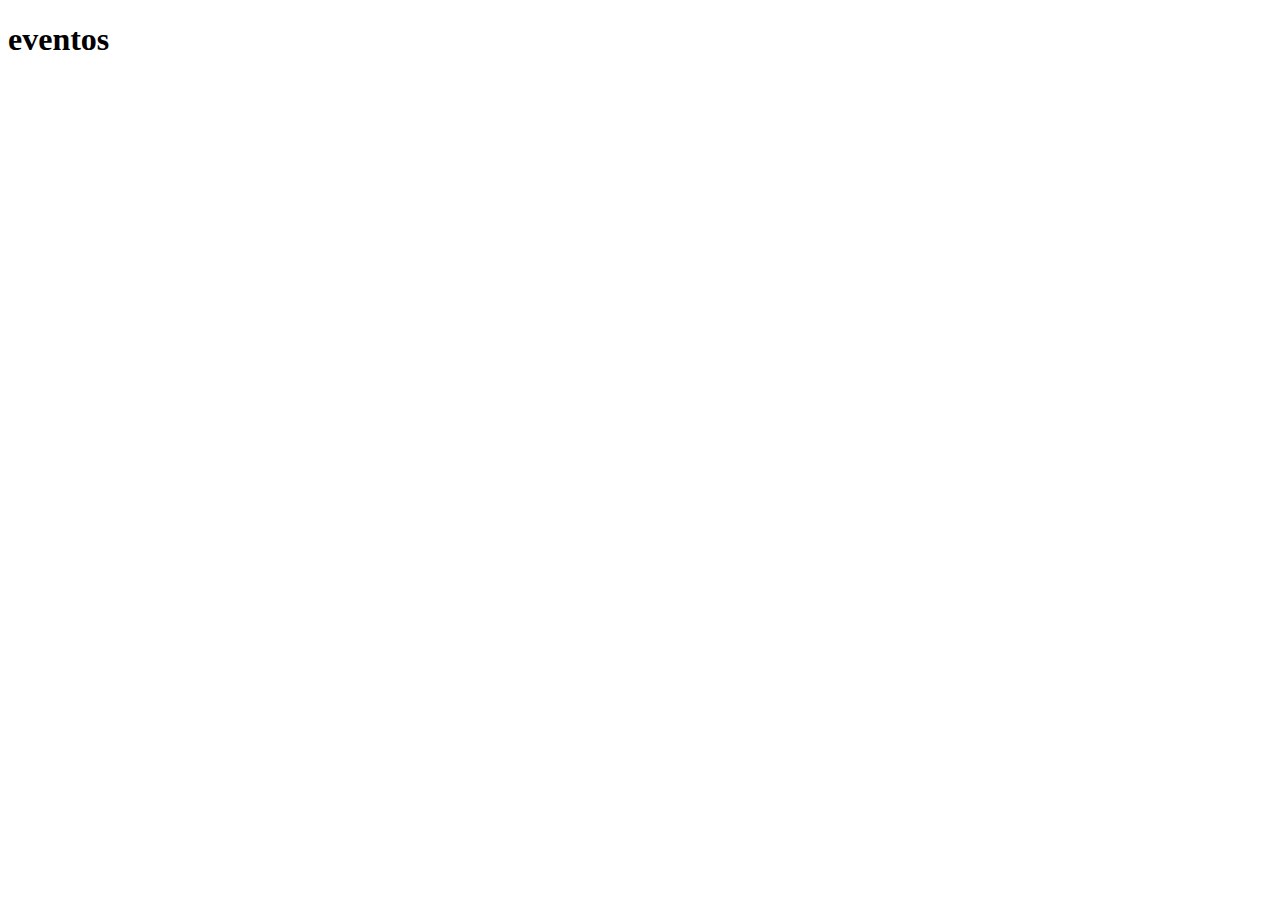
==== index.html @ dc51d3a2 "primer commit" ====
<!DOCTYPE html>
<html lang="en">
<head>
    <meta charset="UTF-8">
    <meta name="viewport" content="width=device-width, initial-scale=1.0">
    <title>paris-ar</title>
</head>
<body>
    <h1>eventos</h1>
</body>
</html>
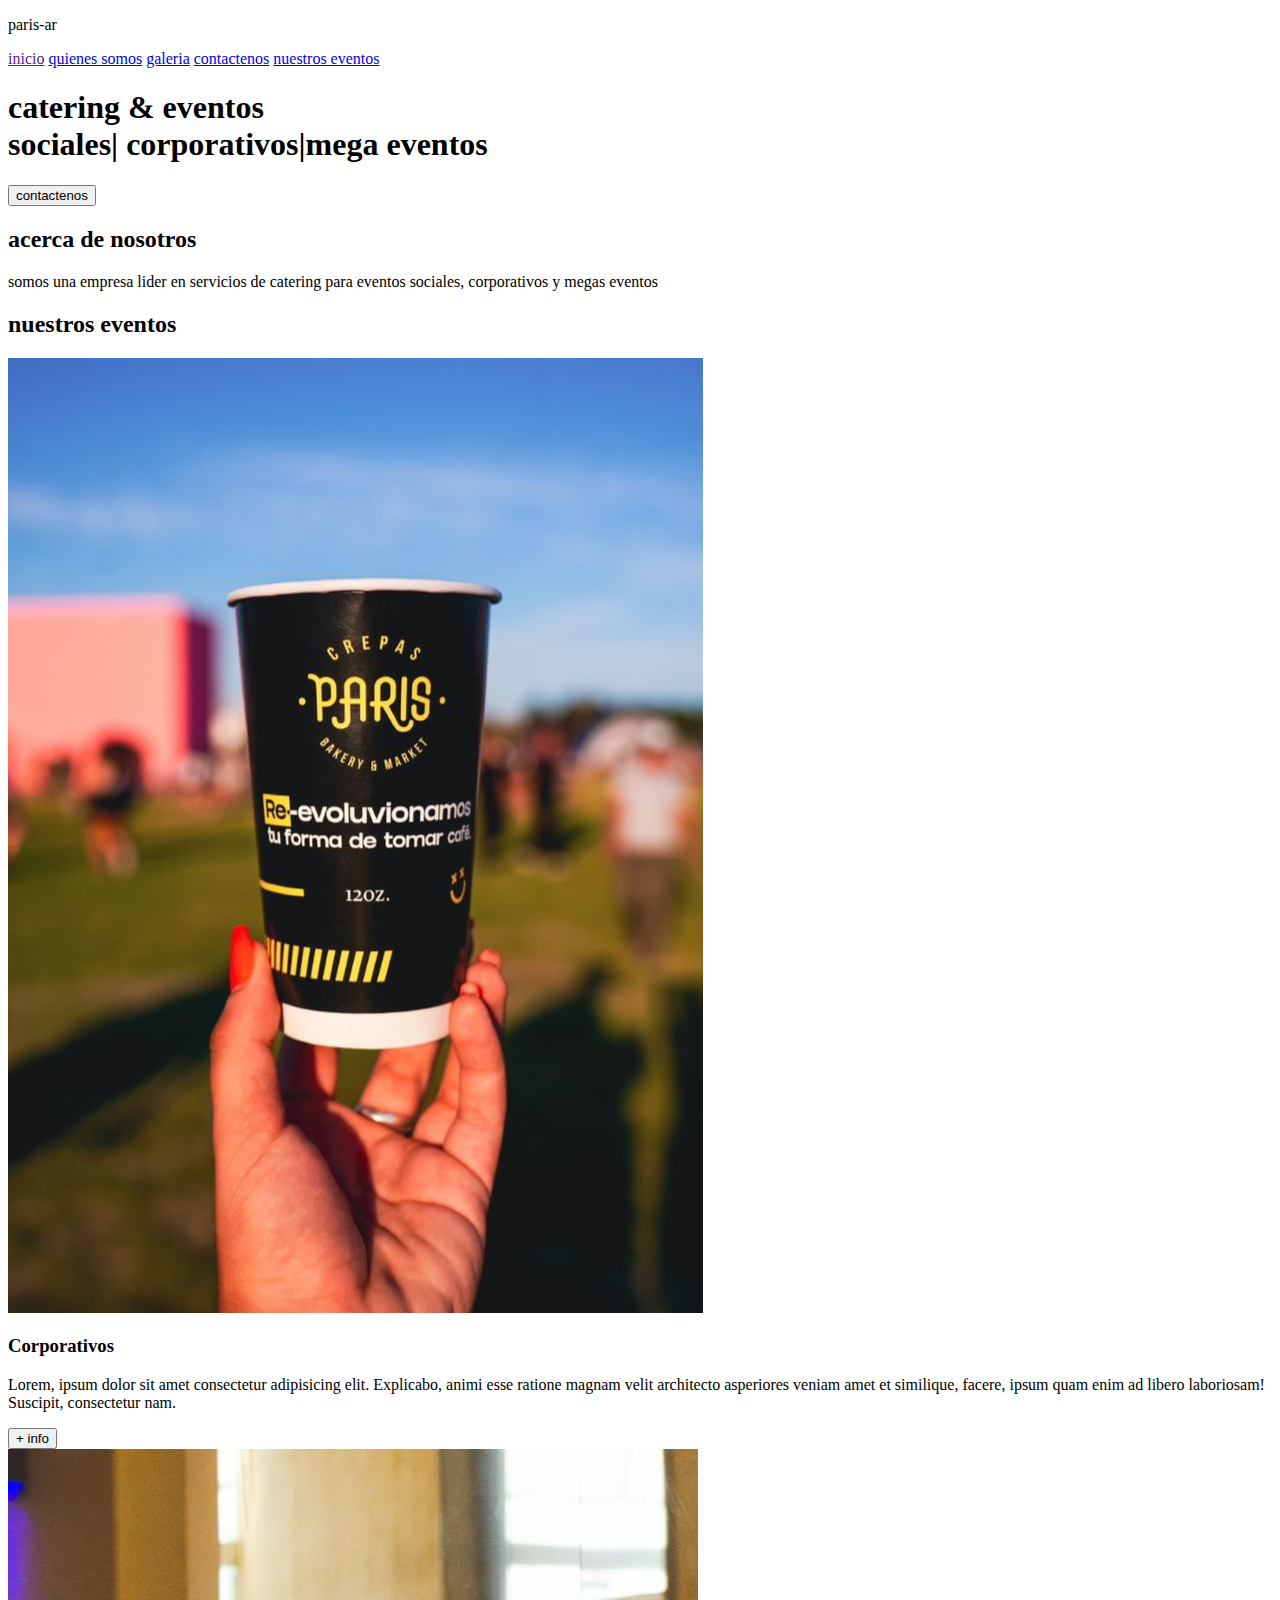
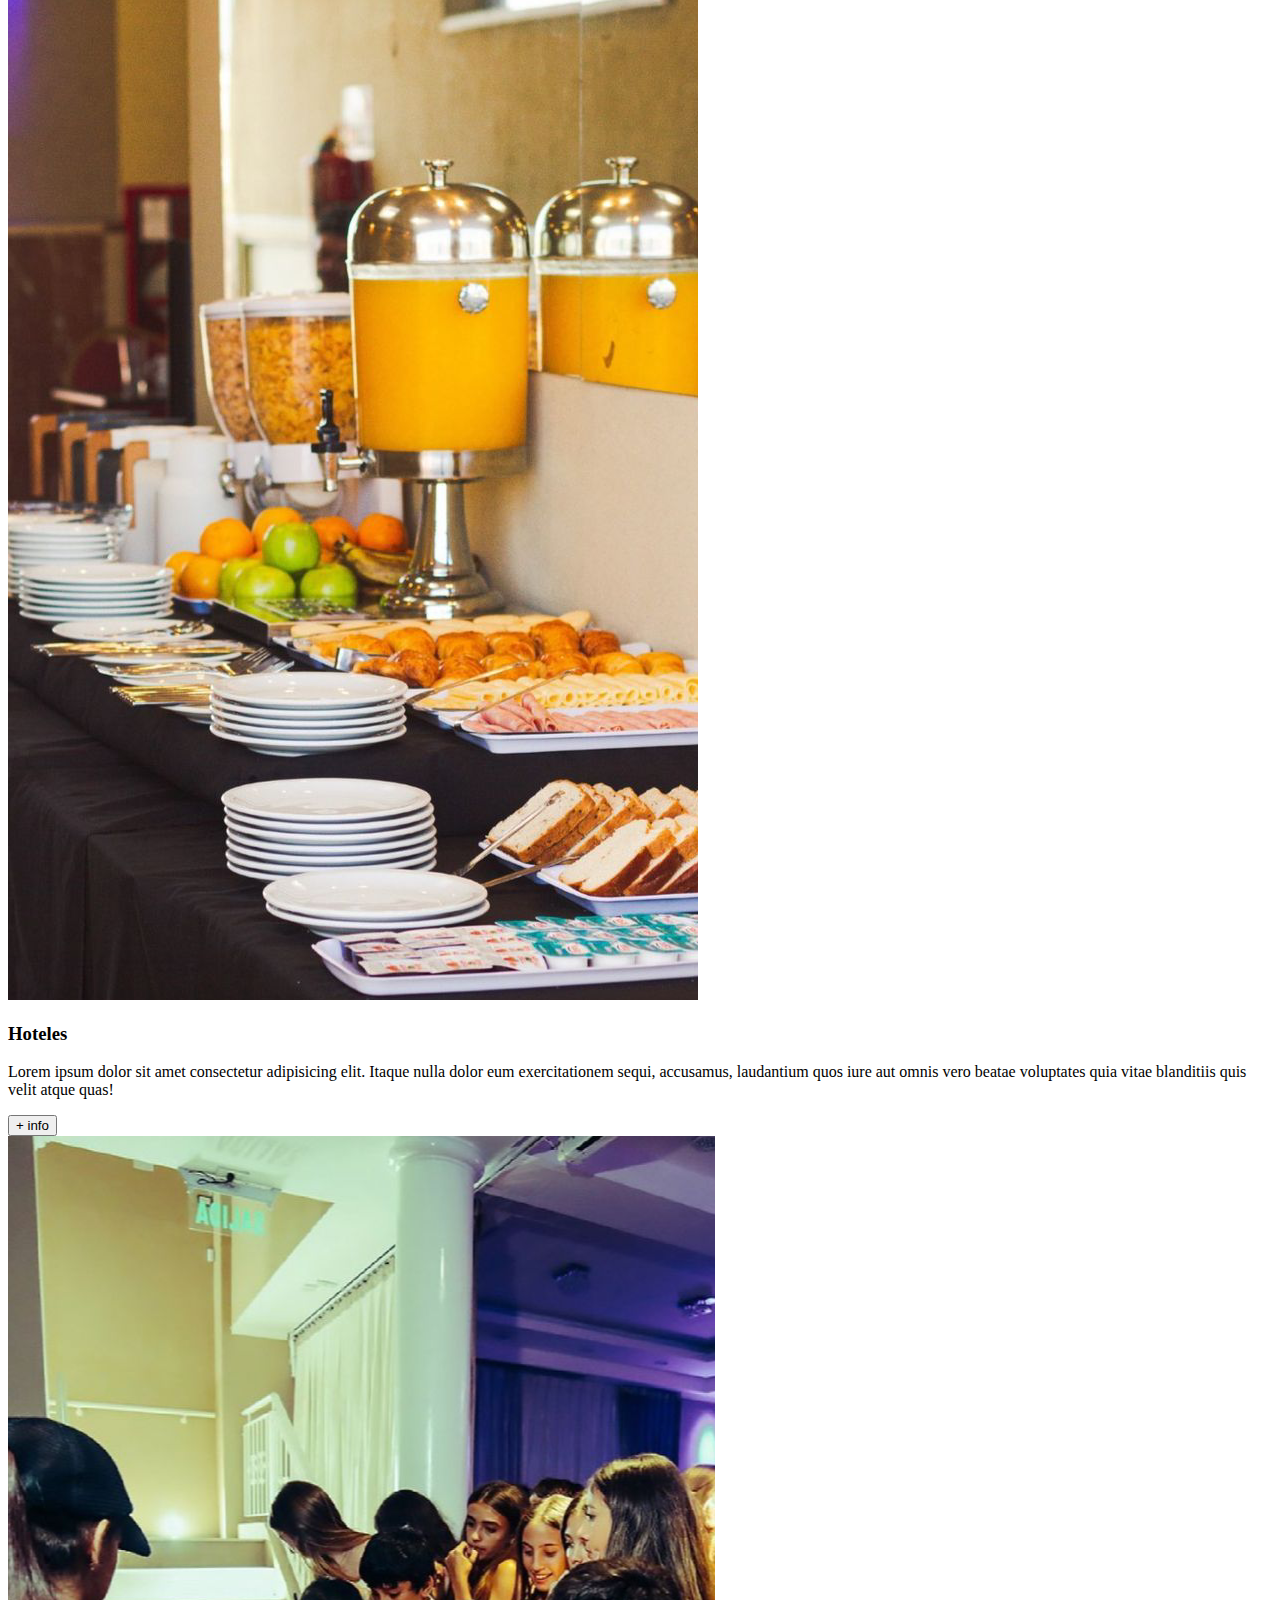
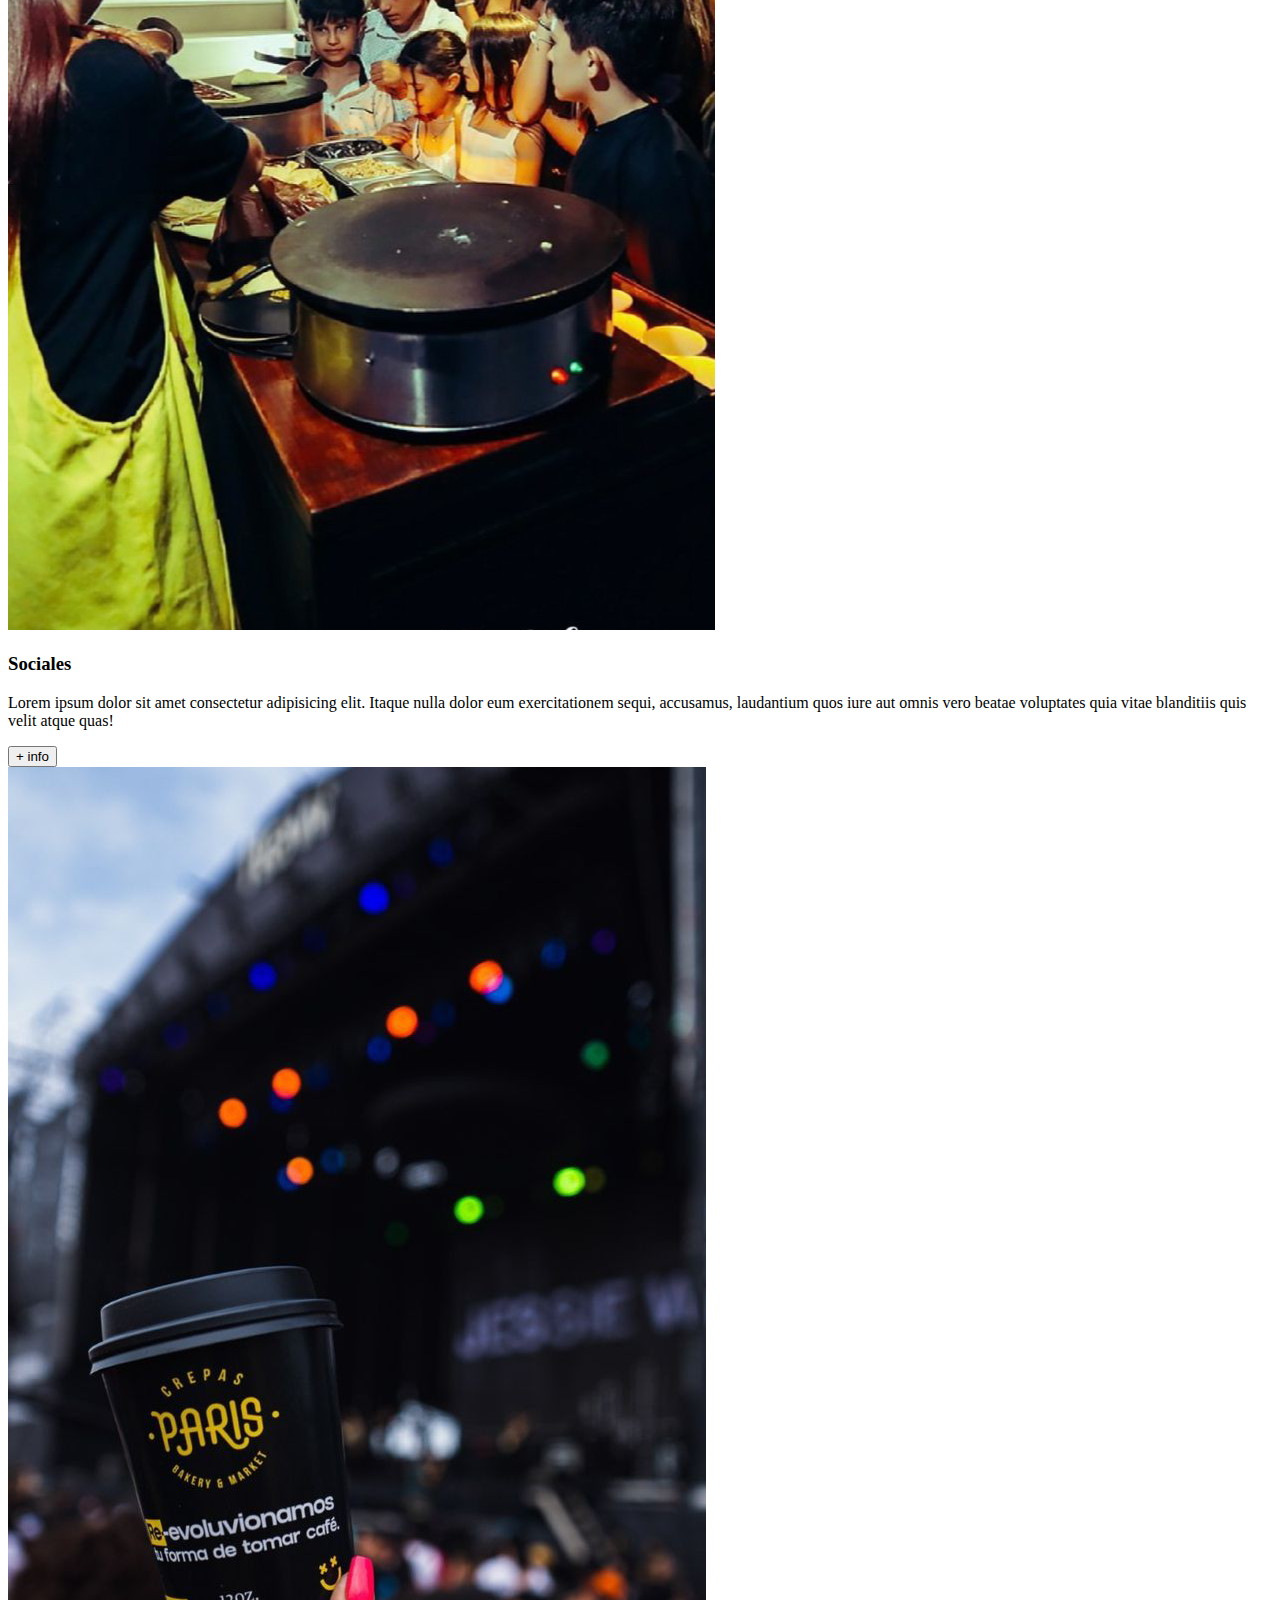
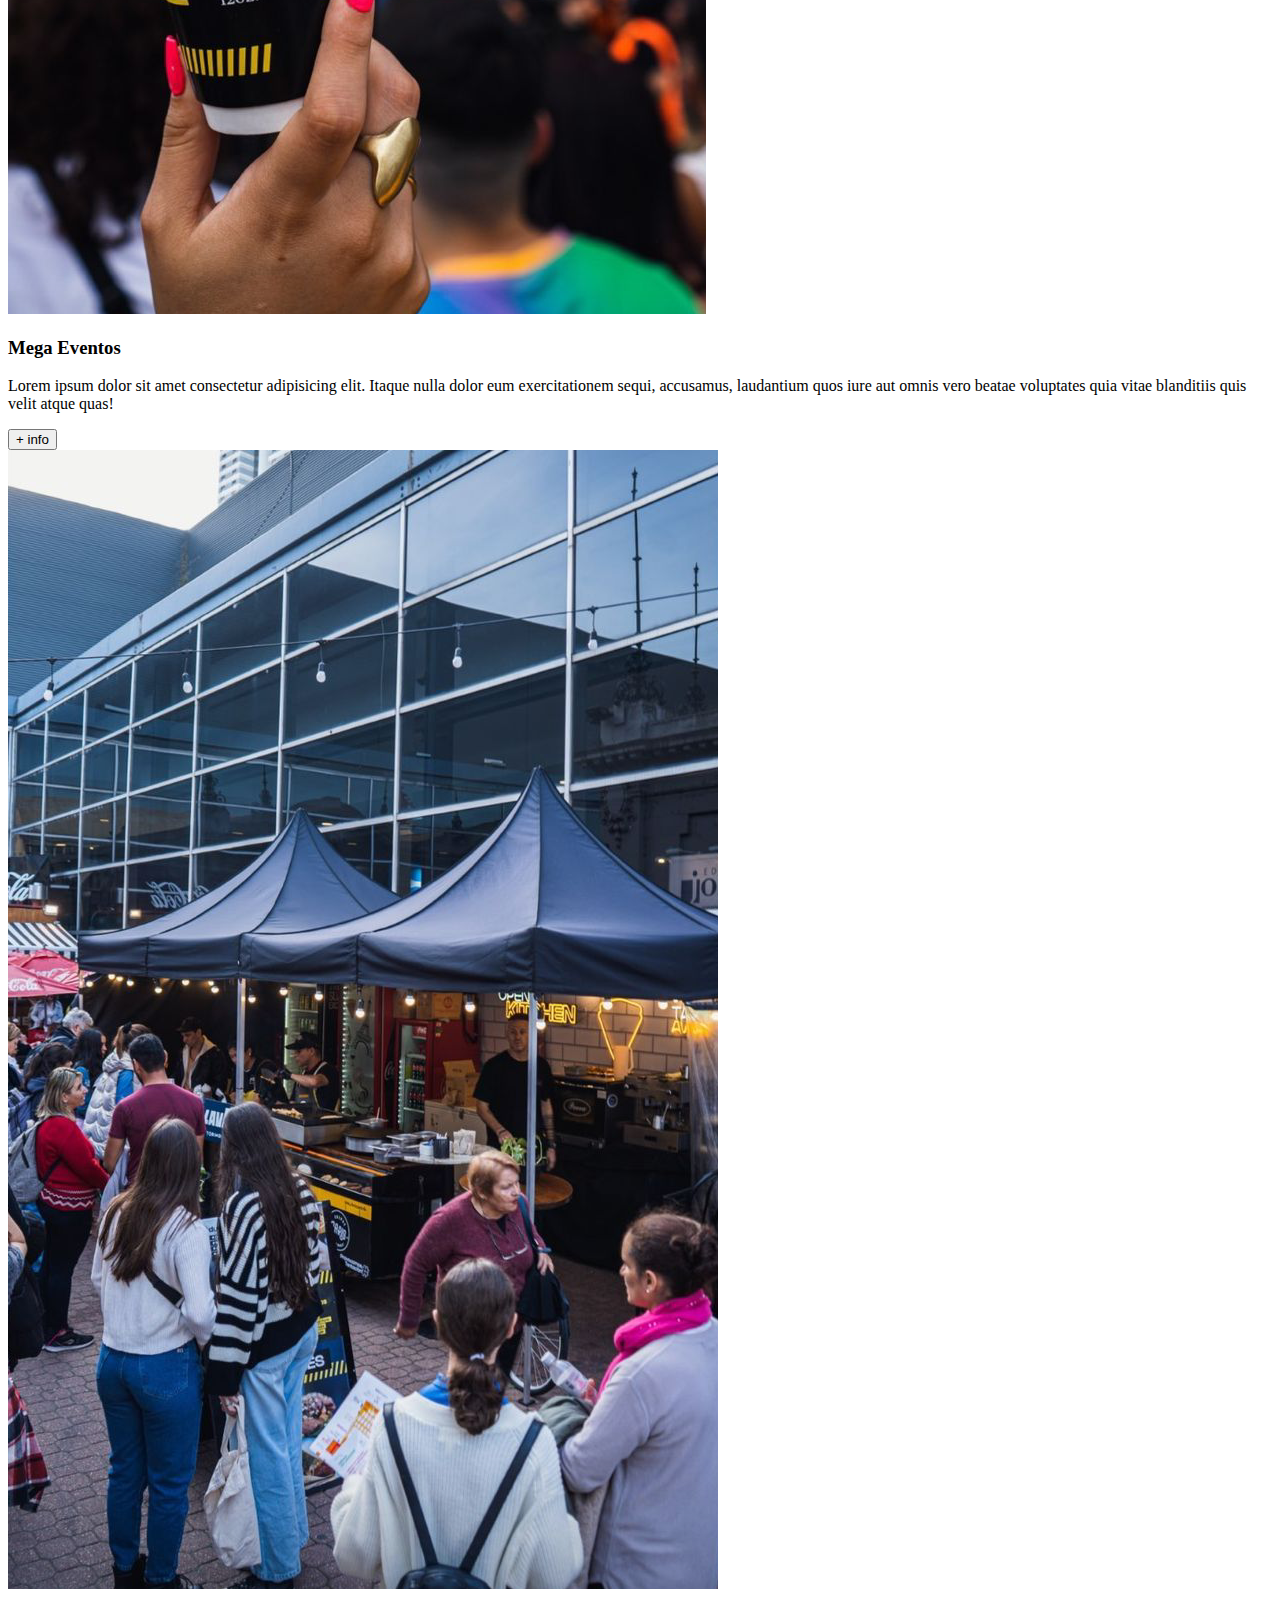
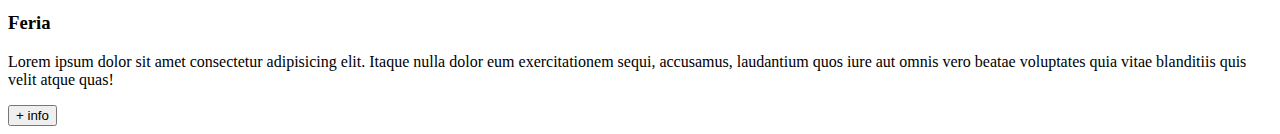
==== commit a6f0db99: "segundo commit" ====
--- a/index.html
+++ b/index.html
@@ -1,11 +1,80 @@
 <!DOCTYPE html>
-<html lang="en">
+<html lang="es">
 <head>
     <meta charset="UTF-8">
     <meta name="viewport" content="width=device-width, initial-scale=1.0">
     <title>paris-ar</title>
 </head>
 <body>
-    <h1>eventos</h1>
+    <header>
+        <div class="menu">
+            <p class="logo">paris-ar</p>
+                <nav>
+                    <a href="">inicio</a>
+                    <a href="./pages/quienes somos.html">quienes somos</a>
+                    <a href="./pages/galeria.html">galeria</a>
+                    <a href="./pages/contacto.html">contactenos</a>
+                    <a href="./pages/nuestros eventos.html">nuestros eventos</a>
+                </nav>
+        </div>
+    </header>
+
+    <div id="prueba">
+        <section id="catering">
+            <h1>catering & eventos <br>sociales| corporativos|mega eventos</h1>
+            <form action=""><button>contactenos</button></form>
+        </section>
+    </div>
+
+    <section id="quienessomos">
+        <div class="container"></div>
+        <div class="img-container"></div>
+        <div class="texto">
+            <h2>acerca de nosotros</h2>
+                <p>somos una empresa lider en servicios de catering para eventos sociales, corporativos y megas eventos
+                </p>
+        </div>
+    </section>
+
+    <section id="nuestros-eventos">
+        <h2>nuestros eventos</h2>
+        <div class="container1">
+            <div class="eventos">
+                <img src="./media/eventos.png">                <h3>Corporativos</h3>
+                <p>Lorem, ipsum dolor sit amet consectetur adipisicing elit. Explicabo, animi esse ratione magnam velit architecto asperiores veniam amet et similique, facere, ipsum quam enim ad libero laboriosam! Suscipit, consectetur nam.</p>       
+                <button>+ info</button>   
+            </div>
+            <div class="eventos">
+                <img src="./media/hotel2.png">                <h3>Hoteles</h3>
+                <p>Lorem ipsum dolor sit amet consectetur adipisicing elit. Itaque nulla dolor eum exercitationem sequi, accusamus, laudantium quos iure aut omnis vero beatae voluptates quia vitae blanditiis quis velit atque quas!</p> 
+                <button>+ info</button>      
+            </div>
+            <div class="eventos">
+                <img src="./media/social.png">
+                <h3>Sociales</h3>
+                <p>Lorem ipsum dolor sit amet consectetur adipisicing elit. Itaque nulla dolor eum exercitationem sequi, accusamus, laudantium quos iure aut omnis vero beatae voluptates quia vitae blanditiis quis velit atque quas!</p> 
+                <button>+ info</button> 
+            </div>
+            <div class="eventos">
+                <img src="./media/megae.png">                <h3>Mega Eventos</h3>
+                <p>Lorem ipsum dolor sit amet consectetur adipisicing elit. Itaque nulla dolor eum exercitationem sequi, accusamus, laudantium quos iure aut omnis vero beatae voluptates quia vitae blanditiis quis velit atque quas!</p> 
+                <button>+ info</button> 
+            </div>
+            <div class="eventos">
+                <img src="./media/feria.png" alt="">
+                <h3>Feria</h3>
+                <p>Lorem ipsum dolor sit amet consectetur adipisicing elit. Itaque nulla dolor eum exercitationem sequi, accusamus, laudantium quos iure aut omnis vero beatae voluptates quia vitae blanditiis quis velit atque quas!</p> 
+                <button>+ info</button> 
+            </div>
+        </div>
+    </section>
+
+
+</body>
+<footer>
+
+
+</footer>
+</html>
 </body>
 </html>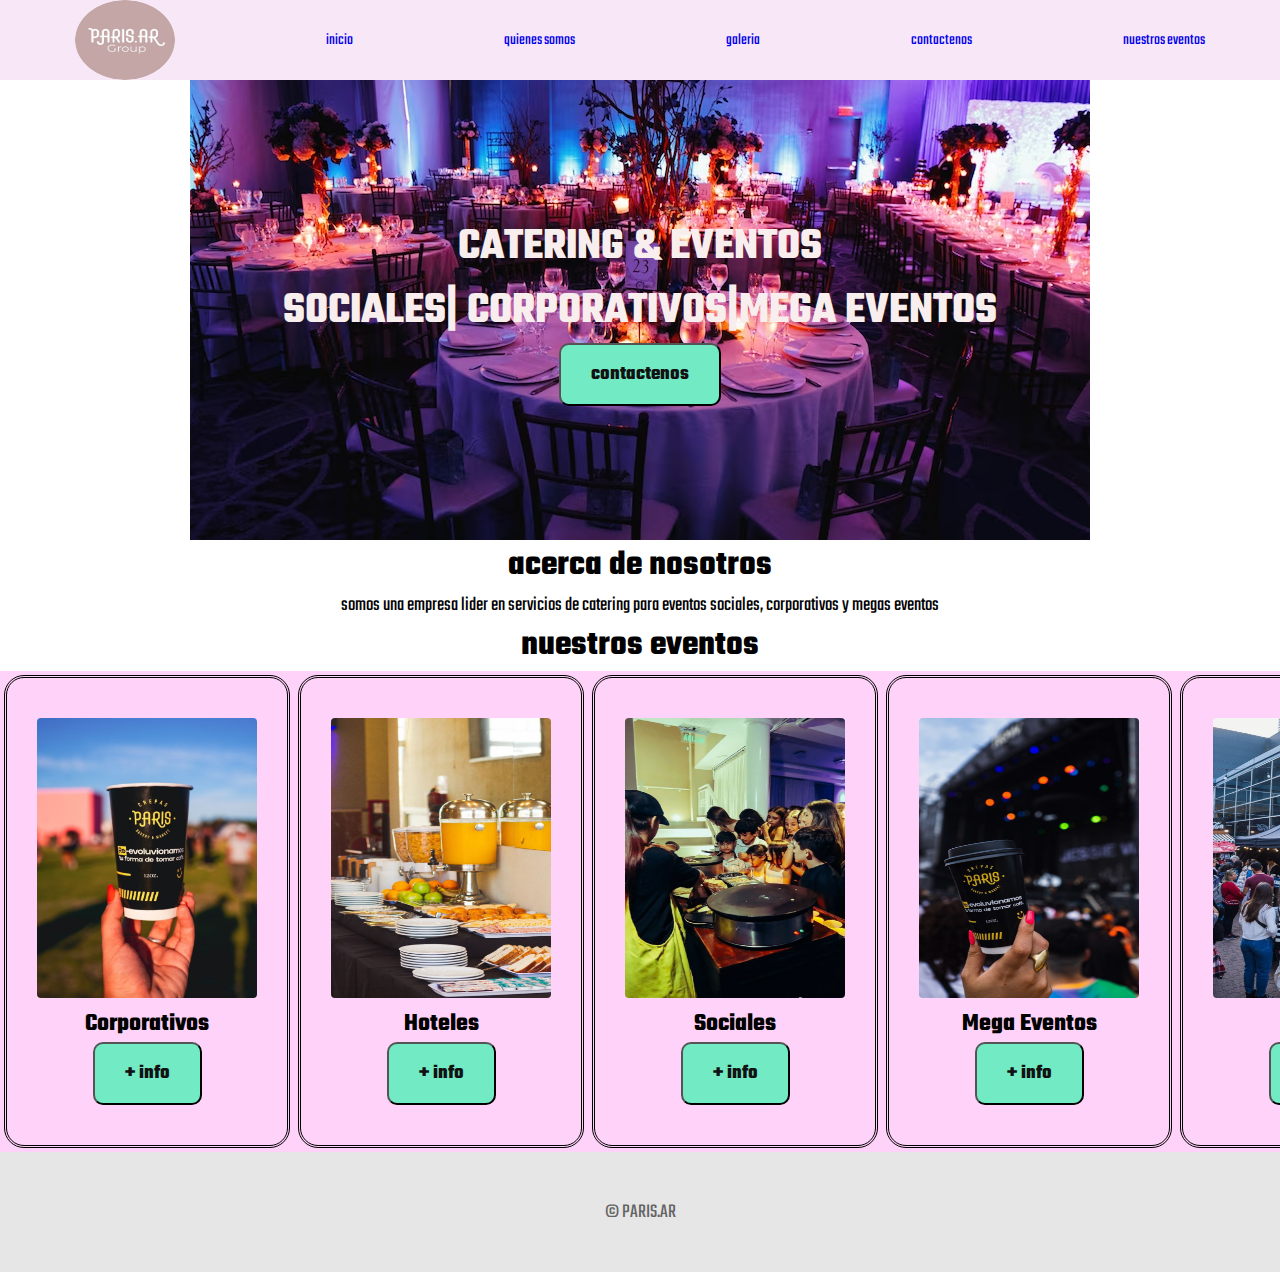
==== commit 098e65a4: "pre-entrega" ====
--- a/index.html
+++ b/index.html
@@ -4,13 +4,17 @@
     <meta charset="UTF-8">
     <meta name="viewport" content="width=device-width, initial-scale=1.0">
     <title>paris-ar</title>
+    <link rel="stylesheet" href="css/style.css">
+    <style>
+        @import url('https://fonts.googleapis.com/css2?family=Agdasima&family=Bebas+Neue&family=Bungee&family=Monomaniac+One&family=Teko:wght@300;400;500;600;700&display=swap');
+    </style>
 </head>
 <body>
     <header>
         <div class="menu">
-            <p class="logo">paris-ar</p>
                 <nav>
-                    <a href="">inicio</a>
+                    <img class="logo" src="./media/logo.png.jpg" alt="logo">
+                    <a href="./index.html">inicio</a>
                     <a href="./pages/quienes somos.html">quienes somos</a>
                     <a href="./pages/galeria.html">galeria</a>
                     <a href="./pages/contacto.html">contactenos</a>
@@ -20,9 +24,9 @@
     </header>
 
     <div id="prueba">
-        <section id="catering">
+        <section class="catering">
             <h1>catering & eventos <br>sociales| corporativos|mega eventos</h1>
-            <form action=""><button>contactenos</button></form>
+            <form action="./pages/contacto.html"><button>contactenos</button></form>
         </section>
     </div>
 
@@ -42,39 +46,40 @@
             <div class="eventos">
                 <img src="./media/eventos.png">                <h3>Corporativos</h3>
                 <p>Lorem, ipsum dolor sit amet consectetur adipisicing elit. Explicabo, animi esse ratione magnam velit architecto asperiores veniam amet et similique, facere, ipsum quam enim ad libero laboriosam! Suscipit, consectetur nam.</p>       
-                <button>+ info</button>   
+                <form action="./pages/galeria.html"><button>+ info</button>   </form>
             </div>
             <div class="eventos">
                 <img src="./media/hotel2.png">                <h3>Hoteles</h3>
                 <p>Lorem ipsum dolor sit amet consectetur adipisicing elit. Itaque nulla dolor eum exercitationem sequi, accusamus, laudantium quos iure aut omnis vero beatae voluptates quia vitae blanditiis quis velit atque quas!</p> 
-                <button>+ info</button>      
+                <form action="./pages/galeria.html"><button>+ info</button>   </form>      
             </div>
             <div class="eventos">
                 <img src="./media/social.png">
                 <h3>Sociales</h3>
                 <p>Lorem ipsum dolor sit amet consectetur adipisicing elit. Itaque nulla dolor eum exercitationem sequi, accusamus, laudantium quos iure aut omnis vero beatae voluptates quia vitae blanditiis quis velit atque quas!</p> 
-                <button>+ info</button> 
+                <form action="./pages/galeria.html"><button>+ info</button>   </form> 
             </div>
             <div class="eventos">
                 <img src="./media/megae.png">                <h3>Mega Eventos</h3>
                 <p>Lorem ipsum dolor sit amet consectetur adipisicing elit. Itaque nulla dolor eum exercitationem sequi, accusamus, laudantium quos iure aut omnis vero beatae voluptates quia vitae blanditiis quis velit atque quas!</p> 
-                <button>+ info</button> 
+                <form action="./pages/galeria.html"><button>+ info</button>   </form> 
             </div>
             <div class="eventos">
                 <img src="./media/feria.png" alt="">
                 <h3>Feria</h3>
                 <p>Lorem ipsum dolor sit amet consectetur adipisicing elit. Itaque nulla dolor eum exercitationem sequi, accusamus, laudantium quos iure aut omnis vero beatae voluptates quia vitae blanditiis quis velit atque quas!</p> 
-                <button>+ info</button> 
+                <form action="./pages/galeria.html"><button>+ info</button>   </form> 
             </div>
         </div>
     </section>
 
 
-</body>
-<footer>
+    <footer>
+        <div class="container">
+            <p>&copy; paris.ar</p>
+        </div>
+    </footer>
 
-
-</footer>
 </html>
 </body>
 </html>--- a/css/style.css
+++ b/css/style.css
@@ -0,0 +1,128 @@
+*{
+    padding:0 ;
+    margin: 0;
+    box-sizing: border-box;
+    font-family: 'Agdasima', sans-serif;
+    font-family: 'Bebas Neue', sans-serif;
+    font-family: 'Bungee', cursive;
+    font-family: 'Monomaniac One', sans-serif;
+    font-family: 'Teko', sans-serif;
+}
+h1{font-size: 45px;}
+h2{font-size: 35px; text-align: center;}
+h3{font-size: 25px;}
+p{font-size: 20px; text-align: center;}
+
+.logo{
+    height: 80px;
+    width: 100px;
+    border-radius: 50%;
+}
+.menu{
+    background-color: rgb(248, 231, 246);
+
+}
+body{
+    background: color fififi;
+}
+.menu nav{
+    display: flex;
+    justify-content: space-around;
+    align-items: center;
+}
+.menu a{
+    text-decoration: none;}
+    button{
+        font-size: 20px;
+        font-weight: bold;
+        padding: 15px 30px;
+        border-radius: 10px;
+        color: rgb(17, 18, 18);
+        background-color: rgb(114, 234, 196);
+    }
+    form{
+        display:flex ;
+        justify-content: center;
+        align-items: center;
+        margin: 0;
+        padding: 0;
+        
+    }
+    button:hover{
+        background-color: rgb(55, 193, 193);
+    }
+    .catering{
+        display: flex;
+        align-items: center;
+        justify-content: center;
+        text-align: center;
+        flex-direction: column;
+        color: rgb(248, 238, 238);
+        text-transform: uppercase;
+        height:460px;
+        background-image: url("../media/salon.jpg");
+        background-repeat: no-repeat; 
+        background-position: center;
+    }
+        
+
+        .container1{
+            background-color: rgb(255, 210, 249);
+            display: flex;
+            justify-content: space-around;
+            align-items: center;
+            flex-wrap:nowrap ;
+            text-align: center;}
+        .eventos{
+
+            background-size: cover; 
+            padding: 40px 30px;
+            margin: 4px;
+            border-radius: 20px; 
+            border-style: double;
+        }
+        .container1.a{
+            width: 1700px;
+            height: 170px;
+            background-color: blueviolet;
+        }
+        img{
+            width: 220px;
+            height: 280px;
+            border-radius: 4px;
+        }
+        .carousel-item img{
+            height: 650px;
+            width: 800px;
+            
+
+        }
+        .carousel-item button{
+        background-color: blueviolet;
+        }
+        .titulo{
+            text-align: center;
+        }
+        .eventos p{
+            display: none;
+        }
+
+
+
+        footer{
+            background-color: rgb(230,230,230);
+        }
+        
+        footer p{
+            text-transform: uppercase;
+            margin: 0;
+            padding: 12x;
+            color: rgb(100,100,100);
+        }
+        
+        footer .container{
+            height: 120px;
+            display: flex;
+            justify-content: center;
+            align-items: center;
+        }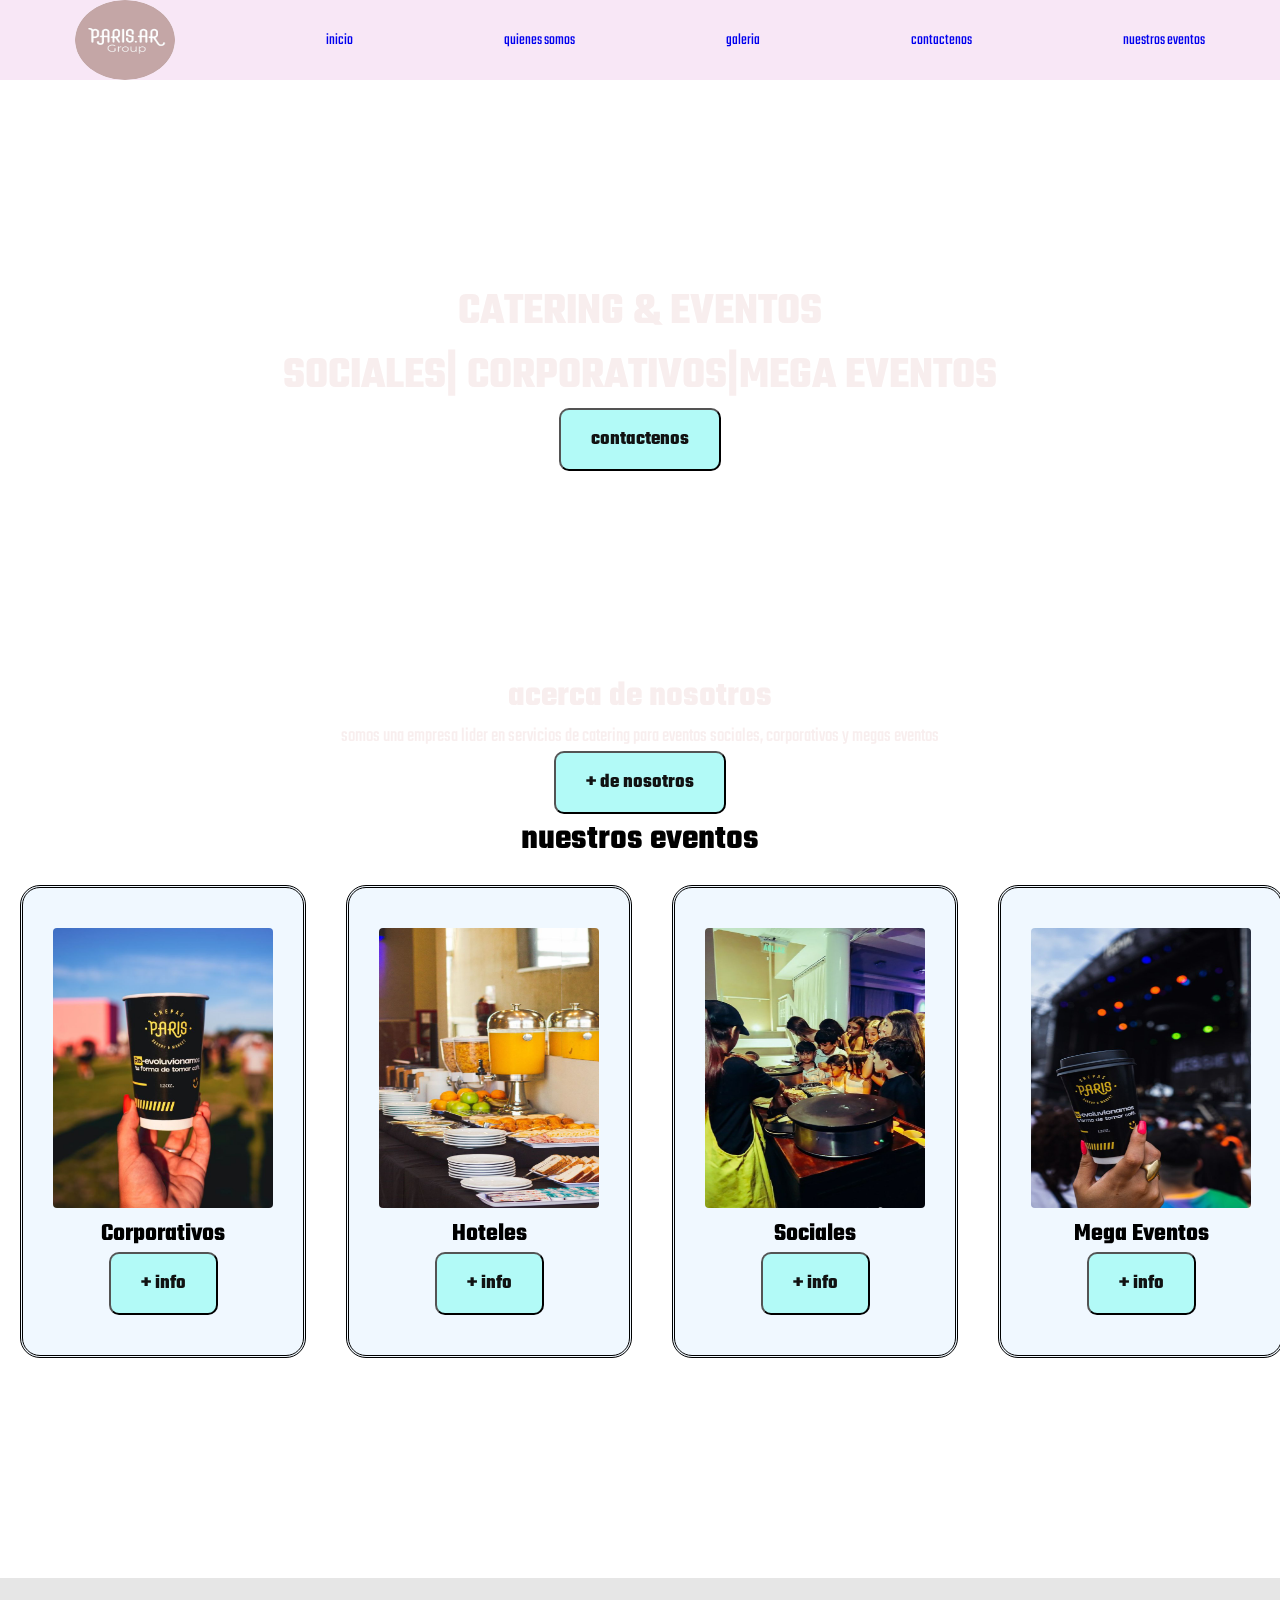
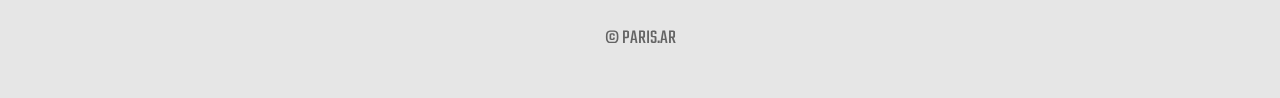
==== commit fb61e833: "agregue mas cosas" ====
--- a/index.html
+++ b/index.html
@@ -22,8 +22,11 @@
                 </nav>
         </div>
     </header>
+    <video src="../media/10000000_2886910078118796_7830486980251693744_n.mp4"  autoplay="true" muted="true" loop="true" poster="../trabajo integrador/media/10000000_2886910078118796_7830486980251693744_n.mp4"></video>
 
-    <div id="prueba">
+    <div id="texto">
+
+
         <section class="catering">
             <h1>catering & eventos <br>sociales| corporativos|mega eventos</h1>
             <form action="./pages/contacto.html"><button>contactenos</button></form>
@@ -37,8 +40,10 @@
             <h2>acerca de nosotros</h2>
                 <p>somos una empresa lider en servicios de catering para eventos sociales, corporativos y megas eventos
                 </p>
+                <form action="./pages/quienes somos.html"><button>+ de nosotros</button></form>
         </div>
     </section>
+</div>
 
     <section id="nuestros-eventos">
         <h2>nuestros eventos</h2>
--- a/css/style.css
+++ b/css/style.css
@@ -23,7 +23,7 @@
 
 }
 body{
-    background: color fififi;
+    height: min-content;
 }
 .menu nav{
     display: flex;
@@ -38,7 +38,7 @@
         padding: 15px 30px;
         border-radius: 10px;
         color: rgb(17, 18, 18);
-        background-color: rgb(114, 234, 196);
+        background-color: rgb(178, 250, 247);
     }
     form{
         display:flex ;
@@ -51,7 +51,7 @@
     button:hover{
         background-color: rgb(55, 193, 193);
     }
-    .catering{
+    /* .catering{
         display: flex;
         align-items: center;
         justify-content: center;
@@ -62,24 +62,60 @@
         height:460px;
         background-image: url("../media/salon.jpg");
         background-repeat: no-repeat; 
-        background-position: center;
+        background-position: center; } */
+   
+        video {
+            position: fixed;
+            right: 0;
+            bottom: 0;
+            min-width: 105%;
+            min-height: 100%;
+            transform: translateX(calc((100% - 100vw) / 2));
+            z-index: -2;
+          }
+          .catering{
+            margin-top: 200px;
+            display: flex;
+            align-items: center;
+            justify-content: center;
+            text-align: center;
+            flex-direction: column;
+            color:rgb(248,238,238);
+            text-transform: uppercase;
+            max-height: 2500px;
     }
-        
+    .container{
+        /* background-color: rgb(255, 210, 249); */
+        display: flex;
+        justify-content: space-around;
+        align-items: center;
+        flex-wrap:nowrap ;
+        text-align: center;
+        margin-top: 200px;
+    }
 
         .container1{
-            background-color: rgb(255, 210, 249);
+            /* background-color: rgb(255, 210, 249); */
             display: flex;
             justify-content: space-around;
-            align-items: center;
+            align-items:end;
             flex-wrap:nowrap ;
-            text-align: center;}
+            text-align: center;
+            margin-block-end: 0px;
+            
+        }
+
+            .texto {
+              color: rgb(248, 238, 238);
+            }
         .eventos{
 
             background-size: cover; 
             padding: 40px 30px;
-            margin: 4px;
+            margin: 20px;
             border-radius: 20px; 
-            border-style: double;
+            border-style: double ;
+            background-color: aliceblue;
         }
         .container1.a{
             width: 1700px;
@@ -106,8 +142,19 @@
         .eventos p{
             display: none;
         }
+        .quienes-somos-div{
+        align-items: center;
+        }
+        .imagenes-1 {
+            display: flex;
+            justify-content: center;
+        }
 
-
+        .quienes-somos{
+            font-size: 20px;
+        text-align:initial;
+        color: rgb(13, 12, 12);
+        padding: 5px;}
 
         footer{
             background-color: rgb(230,230,230);
